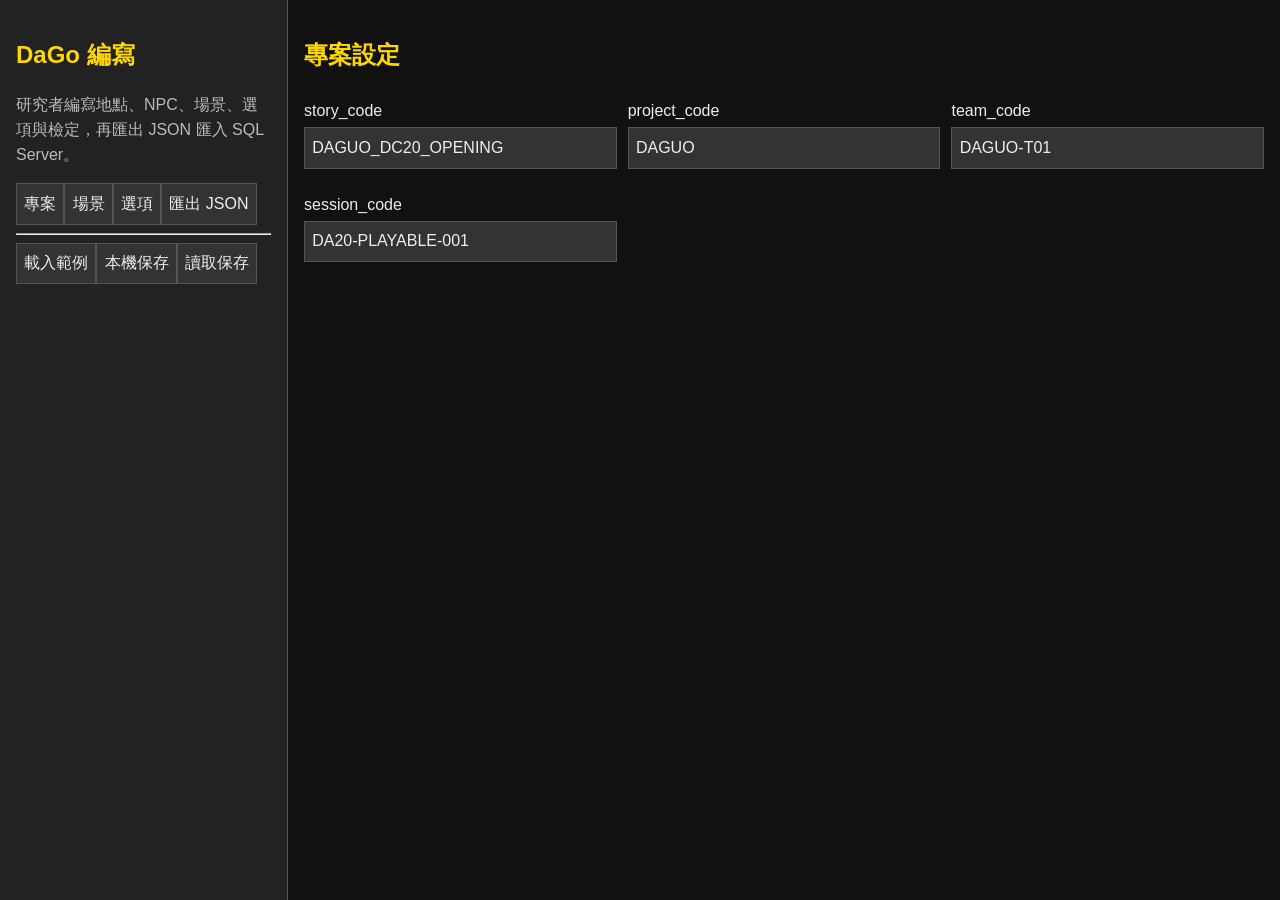
==== web/dago-authoring.html @ 40d8c1a7 "Add DaGo authoring UI" ====
<!doctype html><html lang="zh-Hant"><head><meta charset="utf-8"><meta name="viewport" content="width=device-width,initial-scale=1"><title>DaGo 劇情編寫介面</title><style>body{margin:0;background:#111;color:#eee;font-family:Verdana,Arial,'Microsoft JhengHei',sans-serif;line-height:1.55}.wrap{display:grid;grid-template-columns:18rem 1fr;min-height:100vh}aside{background:#222;border-right:1px solid #555;padding:1rem}main{padding:1rem;max-width:80rem}h1,h2{color:#ffd700}button,input,textarea,select{font:inherit;background:#333;color:#eee;border:1px solid #555;padding:.45rem}button{cursor:pointer}label{display:grid;gap:.2rem;margin:.4rem 0}.grid{display:grid;grid-template-columns:repeat(auto-fit,minmax(16rem,1fr));gap:.7rem}.card,.item{border:1px solid #555;background:#222;padding:.7rem;margin:.4rem 0}textarea{width:100%;min-height:7rem}.wide{grid-column:1/-1}pre{white-space:pre-wrap;background:#050505;border:1px solid #444;padding:.8rem;max-height:30rem;overflow:auto}.muted{color:#bbb}</style></head><body><div class="wrap"><aside><h1>DaGo 編寫</h1><p class="muted">研究者編寫地點、NPC、場景、選項與檢定，再匯出 JSON 匯入 SQL Server。</p><button data-panel="meta">專案</button><button data-panel="passages">場景</button><button data-panel="choices">選項</button><button data-panel="export">匯出 JSON</button><hr><button id="loadExample">載入範例</button><button id="saveLocal">本機保存</button><button id="loadLocal">讀取保存</button></aside><main><section id="metaPanel"><h2>專案設定</h2><div class="grid"><label>story_code<input id="storyCode" value="DAGUO_DC20_OPENING"></label><label>project_code<input id="projectCode" value="DAGUO"></label><label>team_code<input id="teamCode" value="DAGUO-T01"></label><label>session_code<input id="sessionCode" value="DA20-PLAYABLE-001"></label></div></section><section id="passagesPanel" hidden><h2>場景</h2><button id="addPassage">新增場景</button><div id="passageList"></div><div class="card"><h3>場景編輯</h3><div class="grid"><label>passage_code<input id="pCode"></label><label>title<input id="pTitle"></label><label>location<input id="pLocation"></label><label>time_slot<input id="pTime"></label><label>sort_order<input id="pSort" type="number" value="100"></label><label>is_start<select id="pStart"><option value="false">false</option><option value="true">true</option></select></label><label class="wide">body<textarea id="pBody"></textarea></label><label class="wide">tags，一行一個<textarea id="pTags"></textarea></label></div><button id="savePassage">保存場景</button></div></section><section id="choicesPanel" hidden><h2>選項</h2><div class="grid"><label>所屬場景<select id="choicePassage"></select></label><label>choice_code<input id="cCode"></label><label>text<input id="cText"></label><label>target<select id="cTarget"></select></label><label>function<select id="cFunc"><option>action</option><option>question</option><option>decision</option><option>negotiation</option><option>summary</option></select></label><label>skill<select id="cSkill"><option value="">無</option><option value="office">政務</option><option value="jianghu">江湖</option><option value="observe">觀察</option><option value="listen">聆聽</option><option value="speech">口才</option><option value="social">交際</option><option value="empathy">共情</option><option value="geo">地理</option><option value="nature">自然</option><option value="medicine">醫術</option><option value="study">學藝</option><option value="hide">躲藏</option><option value="light">輕功</option><option value="outer">外功</option></select></label><label>DC<select id="cDc"><option value="0">無</option><option value="8">8 簡單</option><option value="10">10 基礎挑戰</option><option value="12">12 標準挑戰</option><option value="14">14 困難</option><option value="16">16 很困難</option><option value="18">18 極難</option><option value="20">20 傳奇級</option></select></label><label>need<input id="cNeed"></label><label>gain<input id="cGain"></label><label class="wide">success text<textarea id="cSuccess"></textarea></label><label class="wide">failure text<textarea id="cFailure"></textarea></label></div><button id="saveChoice">保存選項</button><div id="choiceList"></div></section><section id="exportPanel" hidden><h2>匯出 JSON</h2><button id="buildJson">產生 JSON</button><button id="copyJson">複製</button><button id="downloadJson">下載</button><pre id="jsonOut"></pre></section></main></div><script>const store='dagoAuthoringDraft';const state={meta:{story_code:'DAGUO_DC20_OPENING',project_code:'DAGUO',team_code:'DAGUO-T01',session_code:'DA20-PLAYABLE-001'},passages:[],current:null};const $=id=>document.getElementById(id),esc=s=>String(s??'').replace(/[&<>]/g,c=>({'&':'&amp;','<':'&lt;','>':'&gt;'}[c]));document.querySelectorAll('[data-panel]').forEach(b=>b.onclick=()=>show(b.dataset.panel));function show(n){['meta','passages','choices','export'].forEach(x=>$(x+'Panel').hidden=x!==n);if(n==='passages')renderPassages();if(n==='choices')renderChoices();if(n==='export')buildJson()}function syncMeta(){state.meta={story_code:$('storyCode').value.trim(),project_code:$('projectCode').value.trim(),team_code:$('teamCode').value.trim(),session_code:$('sessionCode').value.trim()}}function readTags(v){return String(v||'').split(/\n+/).map(x=>x.trim()).filter(Boolean)}function uid(p){return p+'_'+Math.random().toString(36).slice(2,8)}$('addPassage').onclick=()=>{let code=uid('P');state.passages.push({passage_code:code,title:'新場景',location:'',time_slot:'',body:'',tags:['researcher'],is_start:state.passages.length===0,sort_order:(state.passages.length+1)*100,choices:[]});editPassage(code)};$('savePassage').onclick=()=>{let p=state.passages.find(x=>x.passage_code===state.current)||state.passages[0];if(!p)return;p.passage_code=$('pCode').value.trim();p.title=$('pTitle').value.trim();p.location=$('pLocation').value.trim();p.time_slot=$('pTime').value.trim();p.sort_order=+$('pSort').value||100;p.is_start=$('pStart').value==='true';p.body=$('pBody').value;p.tags=readTags($('pTags').value);state.current=p.passage_code;renderPassages();renderChoices()};function editPassage(code){let p=state.passages.find(x=>x.passage_code===code);if(!p)return;state.current=code;$('pCode').value=p.passage_code;$('pTitle').value=p.title;$('pLocation').value=p.location||'';$('pTime').value=p.time_slot||'';$('pSort').value=p.sort_order||100;$('pStart').value=String(!!p.is_start);$('pBody').value=p.body||'';$('pTags').value=(p.tags||[]).join('\n')}function renderPassages(){let list=$('passageList');list.innerHTML=state.passages.sort((a,b)=>(a.sort_order||0)-(b.sort_order||0)).map(p=>'<div class="item"><b>'+esc(p.title)+'</b><br><small>'+esc(p.passage_code)+' / '+esc(p.location||'')+'</small><br><button data-edit="'+esc(p.passage_code)+'">編輯</button></div>').join('');list.querySelectorAll('[data-edit]').forEach(b=>b.onclick=()=>editPassage(b.dataset.edit))}function optionHtml(){return state.passages.map(p=>'<option value="'+esc(p.passage_code)+'">'+esc(p.title)+' ('+esc(p.passage_code)+')</option>').join('')}function renderChoices(){let opts=optionHtml();$('choicePassage').innerHTML=opts;$('cTarget').innerHTML='<option value="">無</option>'+opts;if(state.current)$('choicePassage').value=state.current;renderChoiceList()}$('choicePassage').onchange=renderChoiceList;$('saveChoice').onclick=()=>{let p=state.passages.find(x=>x.passage_code===$('choicePassage').value);if(!p)return;let c={id:$('cCode').value.trim()||uid('C'),text:$('cText').value.trim(),target:$('cTarget').value||null,utterance_function:$('cFunc').value,check:$('cSkill').value?{skill:$('cSkill').value,dc:+$('cDc').value||8}:null,conditions:$('cNeed').value.trim()?[{op:'has',path:'flags',value:$('cNeed').value.trim()}]:[],effects:$('cGain').value.trim()?[{op:'gain',value:$('cGain').value.trim()}]:[],success_text:$('cSuccess').value.trim(),failure_text:$('cFailure').value.trim(),sort_order:(p.choices.length+1)*100};p.choices.push(c);['cCode','cText','cNeed','cGain','cSuccess','cFailure'].forEach(id=>$(id).value='');renderChoiceList()};function renderChoiceList(){let p=state.passages.find(x=>x.passage_code===$('choicePassage').value);$('choiceList').innerHTML=p?(p.choices||[]).map(c=>'<div class="item"><b>'+esc(c.text)+'</b><br><small>'+esc(c.id)+' → '+esc(c.target||'')+'</small></div>').join(''):''}function buildJson(){syncMeta();let txt=JSON.stringify({metadata:state.meta,passages:state.passages},null,2);$('jsonOut').textContent=txt;return txt}$('buildJson').onclick=buildJson;$('copyJson').onclick=()=>navigator.clipboard?.writeText(buildJson());$('downloadJson').onclick=()=>{let b=new Blob([buildJson()],{type:'application/json'}),u=URL.createObjectURL(b),a=document.createElement('a');a.href=u;a.download=(state.meta.story_code||'dago_story')+'.json';a.click();URL.revokeObjectURL(u)};$('saveLocal').onclick=()=>{syncMeta();localStorage.setItem(store,JSON.stringify(state))};$('loadLocal').onclick=()=>{let raw=localStorage.getItem(store);if(raw)Object.assign(state,JSON.parse(raw));fillMeta();renderPassages();renderChoices()};$('loadExample').onclick=()=>{state.meta={story_code:'DAGUO_DC20_OPENING',project_code:'DAGUO',team_code:'DAGUO-T01',session_code:'DA20-PLAYABLE-001'};state.passages=[{passage_code:'NANJING_GATE',title:'南京外城',location:'南京',time_slot:'卯時',body:'城門外的雨痕尚未乾，驛馬從石道上踏過。近幾日，中南部銀錢流向異常。',tags:['南京','開局'],is_start:true,sort_order:100,choices:[{id:'TO_TEA',text:'去茶棚聽南來商旅說話',target:'TEA_STALL',utterance_function:'question',check:{skill:'listen',dc:8},conditions:[],effects:[],sort_order:100}]},{passage_code:'TEA_STALL',title:'城門茶棚',location:'南京茶棚',time_slot:'辰時',body:'茶博士收起抹布。旁桌兩名商旅說起江郡北虎商會、南陽商銀與江夏糧船。',tags:['茶棚','情報'],is_start:false,sort_order:200,choices:[]}];fillMeta();renderPassages();renderChoices();show('passages')};function fillMeta(){$('storyCode').value=state.meta.story_code;$('projectCode').value=state.meta.project_code;$('teamCode').value=state.meta.team_code;$('sessionCode').value=state.meta.session_code}fillMeta();show('meta');</script></body></html>
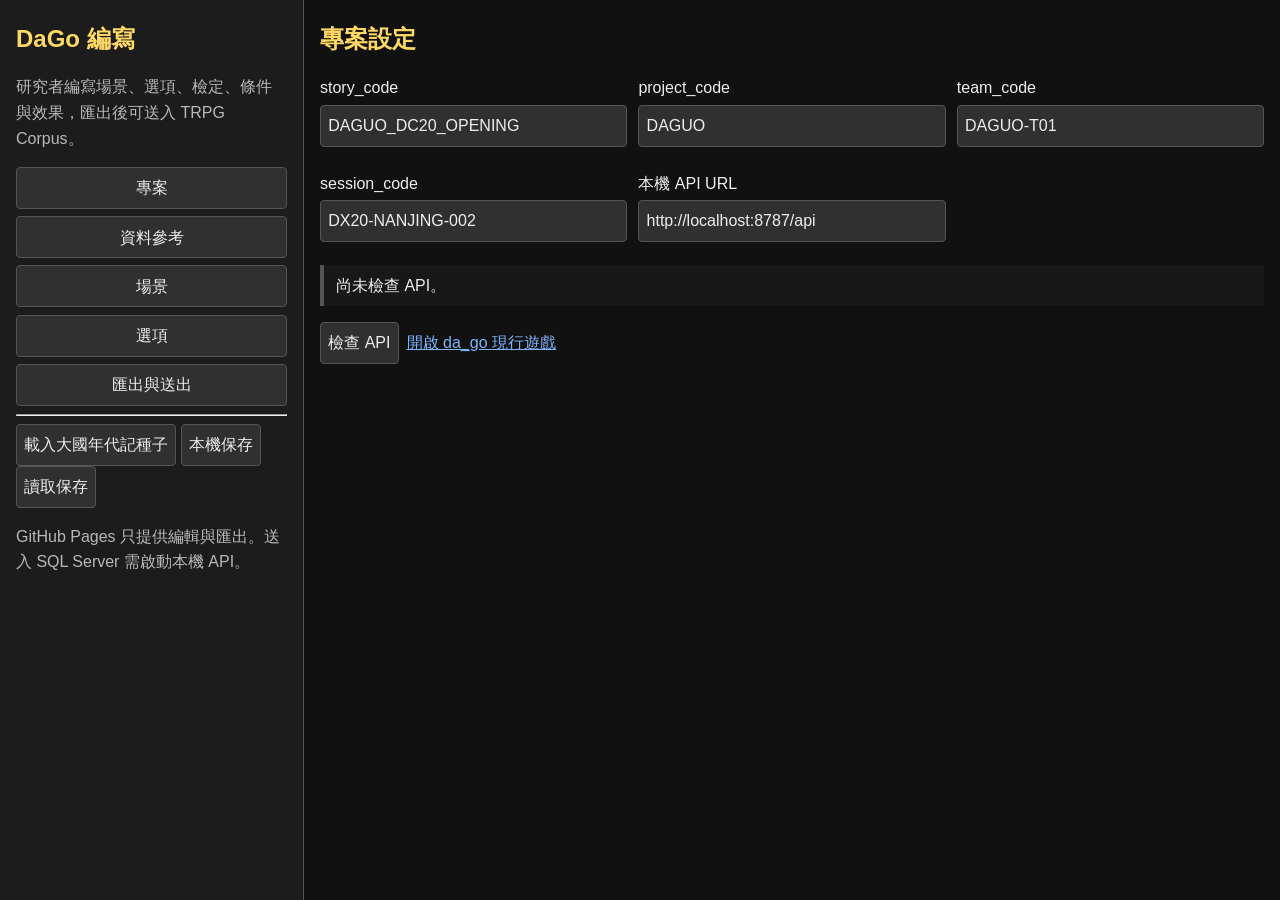
==== commit 7abcc50a: "Add authoring public page and DAGO seed" ====
--- a/web/dago-authoring.html
+++ b/web/dago-authoring.html
@@ -1 +1,447 @@
-<!doctype html><html lang="zh-Hant"><head><meta charset="utf-8"><meta name="viewport" content="width=device-width,initial-scale=1"><title>DaGo 劇情編寫介面</title><style>body{margin:0;background:#111;color:#eee;font-family:Verdana,Arial,'Microsoft JhengHei',sans-serif;line-height:1.55}.wrap{display:grid;grid-template-columns:18rem 1fr;min-height:100vh}aside{background:#222;border-right:1px solid #555;padding:1rem}main{padding:1rem;max-width:80rem}h1,h2{color:#ffd700}button,input,textarea,select{font:inherit;background:#333;color:#eee;border:1px solid #555;padding:.45rem}button{cursor:pointer}label{display:grid;gap:.2rem;margin:.4rem 0}.grid{display:grid;grid-template-columns:repeat(auto-fit,minmax(16rem,1fr));gap:.7rem}.card,.item{border:1px solid #555;background:#222;padding:.7rem;margin:.4rem 0}textarea{width:100%;min-height:7rem}.wide{grid-column:1/-1}pre{white-space:pre-wrap;background:#050505;border:1px solid #444;padding:.8rem;max-height:30rem;overflow:auto}.muted{color:#bbb}</style></head><body><div class="wrap"><aside><h1>DaGo 編寫</h1><p class="muted">研究者編寫地點、NPC、場景、選項與檢定，再匯出 JSON 匯入 SQL Server。</p><button data-panel="meta">專案</button><button data-panel="passages">場景</button><button data-panel="choices">選項</button><button data-panel="export">匯出 JSON</button><hr><button id="loadExample">載入範例</button><button id="saveLocal">本機保存</button><button id="loadLocal">讀取保存</button></aside><main><section id="metaPanel"><h2>專案設定</h2><div class="grid"><label>story_code<input id="storyCode" value="DAGUO_DC20_OPENING"></label><label>project_code<input id="projectCode" value="DAGUO"></label><label>team_code<input id="teamCode" value="DAGUO-T01"></label><label>session_code<input id="sessionCode" value="DA20-PLAYABLE-001"></label></div></section><section id="passagesPanel" hidden><h2>場景</h2><button id="addPassage">新增場景</button><div id="passageList"></div><div class="card"><h3>場景編輯</h3><div class="grid"><label>passage_code<input id="pCode"></label><label>title<input id="pTitle"></label><label>location<input id="pLocation"></label><label>time_slot<input id="pTime"></label><label>sort_order<input id="pSort" type="number" value="100"></label><label>is_start<select id="pStart"><option value="false">false</option><option value="true">true</option></select></label><label class="wide">body<textarea id="pBody"></textarea></label><label class="wide">tags，一行一個<textarea id="pTags"></textarea></label></div><button id="savePassage">保存場景</button></div></section><section id="choicesPanel" hidden><h2>選項</h2><div class="grid"><label>所屬場景<select id="choicePassage"></select></label><label>choice_code<input id="cCode"></label><label>text<input id="cText"></label><label>target<select id="cTarget"></select></label><label>function<select id="cFunc"><option>action</option><option>question</option><option>decision</option><option>negotiation</option><option>summary</option></select></label><label>skill<select id="cSkill"><option value="">無</option><option value="office">政務</option><option value="jianghu">江湖</option><option value="observe">觀察</option><option value="listen">聆聽</option><option value="speech">口才</option><option value="social">交際</option><option value="empathy">共情</option><option value="geo">地理</option><option value="nature">自然</option><option value="medicine">醫術</option><option value="study">學藝</option><option value="hide">躲藏</option><option value="light">輕功</option><option value="outer">外功</option></select></label><label>DC<select id="cDc"><option value="0">無</option><option value="8">8 簡單</option><option value="10">10 基礎挑戰</option><option value="12">12 標準挑戰</option><option value="14">14 困難</option><option value="16">16 很困難</option><option value="18">18 極難</option><option value="20">20 傳奇級</option></select></label><label>need<input id="cNeed"></label><label>gain<input id="cGain"></label><label class="wide">success text<textarea id="cSuccess"></textarea></label><label class="wide">failure text<textarea id="cFailure"></textarea></label></div><button id="saveChoice">保存選項</button><div id="choiceList"></div></section><section id="exportPanel" hidden><h2>匯出 JSON</h2><button id="buildJson">產生 JSON</button><button id="copyJson">複製</button><button id="downloadJson">下載</button><pre id="jsonOut"></pre></section></main></div><script>const store='dagoAuthoringDraft';const state={meta:{story_code:'DAGUO_DC20_OPENING',project_code:'DAGUO',team_code:'DAGUO-T01',session_code:'DA20-PLAYABLE-001'},passages:[],current:null};const $=id=>document.getElementById(id),esc=s=>String(s??'').replace(/[&<>]/g,c=>({'&':'&amp;','<':'&lt;','>':'&gt;'}[c]));document.querySelectorAll('[data-panel]').forEach(b=>b.onclick=()=>show(b.dataset.panel));function show(n){['meta','passages','choices','export'].forEach(x=>$(x+'Panel').hidden=x!==n);if(n==='passages')renderPassages();if(n==='choices')renderChoices();if(n==='export')buildJson()}function syncMeta(){state.meta={story_code:$('storyCode').value.trim(),project_code:$('projectCode').value.trim(),team_code:$('teamCode').value.trim(),session_code:$('sessionCode').value.trim()}}function readTags(v){return String(v||'').split(/\n+/).map(x=>x.trim()).filter(Boolean)}function uid(p){return p+'_'+Math.random().toString(36).slice(2,8)}$('addPassage').onclick=()=>{let code=uid('P');state.passages.push({passage_code:code,title:'新場景',location:'',time_slot:'',body:'',tags:['researcher'],is_start:state.passages.length===0,sort_order:(state.passages.length+1)*100,choices:[]});editPassage(code)};$('savePassage').onclick=()=>{let p=state.passages.find(x=>x.passage_code===state.current)||state.passages[0];if(!p)return;p.passage_code=$('pCode').value.trim();p.title=$('pTitle').value.trim();p.location=$('pLocation').value.trim();p.time_slot=$('pTime').value.trim();p.sort_order=+$('pSort').value||100;p.is_start=$('pStart').value==='true';p.body=$('pBody').value;p.tags=readTags($('pTags').value);state.current=p.passage_code;renderPassages();renderChoices()};function editPassage(code){let p=state.passages.find(x=>x.passage_code===code);if(!p)return;state.current=code;$('pCode').value=p.passage_code;$('pTitle').value=p.title;$('pLocation').value=p.location||'';$('pTime').value=p.time_slot||'';$('pSort').value=p.sort_order||100;$('pStart').value=String(!!p.is_start);$('pBody').value=p.body||'';$('pTags').value=(p.tags||[]).join('\n')}function renderPassages(){let list=$('passageList');list.innerHTML=state.passages.sort((a,b)=>(a.sort_order||0)-(b.sort_order||0)).map(p=>'<div class="item"><b>'+esc(p.title)+'</b><br><small>'+esc(p.passage_code)+' / '+esc(p.location||'')+'</small><br><button data-edit="'+esc(p.passage_code)+'">編輯</button></div>').join('');list.querySelectorAll('[data-edit]').forEach(b=>b.onclick=()=>editPassage(b.dataset.edit))}function optionHtml(){return state.passages.map(p=>'<option value="'+esc(p.passage_code)+'">'+esc(p.title)+' ('+esc(p.passage_code)+')</option>').join('')}function renderChoices(){let opts=optionHtml();$('choicePassage').innerHTML=opts;$('cTarget').innerHTML='<option value="">無</option>'+opts;if(state.current)$('choicePassage').value=state.current;renderChoiceList()}$('choicePassage').onchange=renderChoiceList;$('saveChoice').onclick=()=>{let p=state.passages.find(x=>x.passage_code===$('choicePassage').value);if(!p)return;let c={id:$('cCode').value.trim()||uid('C'),text:$('cText').value.trim(),target:$('cTarget').value||null,utterance_function:$('cFunc').value,check:$('cSkill').value?{skill:$('cSkill').value,dc:+$('cDc').value||8}:null,conditions:$('cNeed').value.trim()?[{op:'has',path:'flags',value:$('cNeed').value.trim()}]:[],effects:$('cGain').value.trim()?[{op:'gain',value:$('cGain').value.trim()}]:[],success_text:$('cSuccess').value.trim(),failure_text:$('cFailure').value.trim(),sort_order:(p.choices.length+1)*100};p.choices.push(c);['cCode','cText','cNeed','cGain','cSuccess','cFailure'].forEach(id=>$(id).value='');renderChoiceList()};function renderChoiceList(){let p=state.passages.find(x=>x.passage_code===$('choicePassage').value);$('choiceList').innerHTML=p?(p.choices||[]).map(c=>'<div class="item"><b>'+esc(c.text)+'</b><br><small>'+esc(c.id)+' → '+esc(c.target||'')+'</small></div>').join(''):''}function buildJson(){syncMeta();let txt=JSON.stringify({metadata:state.meta,passages:state.passages},null,2);$('jsonOut').textContent=txt;return txt}$('buildJson').onclick=buildJson;$('copyJson').onclick=()=>navigator.clipboard?.writeText(buildJson());$('downloadJson').onclick=()=>{let b=new Blob([buildJson()],{type:'application/json'}),u=URL.createObjectURL(b),a=document.createElement('a');a.href=u;a.download=(state.meta.story_code||'dago_story')+'.json';a.click();URL.revokeObjectURL(u)};$('saveLocal').onclick=()=>{syncMeta();localStorage.setItem(store,JSON.stringify(state))};$('loadLocal').onclick=()=>{let raw=localStorage.getItem(store);if(raw)Object.assign(state,JSON.parse(raw));fillMeta();renderPassages();renderChoices()};$('loadExample').onclick=()=>{state.meta={story_code:'DAGUO_DC20_OPENING',project_code:'DAGUO',team_code:'DAGUO-T01',session_code:'DA20-PLAYABLE-001'};state.passages=[{passage_code:'NANJING_GATE',title:'南京外城',location:'南京',time_slot:'卯時',body:'城門外的雨痕尚未乾，驛馬從石道上踏過。近幾日，中南部銀錢流向異常。',tags:['南京','開局'],is_start:true,sort_order:100,choices:[{id:'TO_TEA',text:'去茶棚聽南來商旅說話',target:'TEA_STALL',utterance_function:'question',check:{skill:'listen',dc:8},conditions:[],effects:[],sort_order:100}]},{passage_code:'TEA_STALL',title:'城門茶棚',location:'南京茶棚',time_slot:'辰時',body:'茶博士收起抹布。旁桌兩名商旅說起江郡北虎商會、南陽商銀與江夏糧船。',tags:['茶棚','情報'],is_start:false,sort_order:200,choices:[]}];fillMeta();renderPassages();renderChoices();show('passages')};function fillMeta(){$('storyCode').value=state.meta.story_code;$('projectCode').value=state.meta.project_code;$('teamCode').value=state.meta.team_code;$('sessionCode').value=state.meta.session_code}fillMeta();show('meta');</script></body></html>+<!doctype html>
+<html lang="zh-Hant">
+<head>
+  <meta charset="utf-8">
+  <meta name="viewport" content="width=device-width, initial-scale=1">
+  <title>DaGo 劇情編寫介面</title>
+  <style>
+    :root{color-scheme:dark;--bg:#111;--panel:#202020;--panel2:#292929;--line:#555;--text:#eee;--muted:#b8b8b8;--gold:#ffd866;--blue:#7db4ff;--ok:#8ee88e;--bad:#ff8989}
+    *{box-sizing:border-box}
+    body{margin:0;background:var(--bg);color:var(--text);font-family:Verdana,Arial,"Microsoft JhengHei",sans-serif;line-height:1.6}
+    .wrap{display:grid;grid-template-columns:19rem minmax(0,1fr);min-height:100vh}
+    aside{background:#1c1c1c;border-right:1px solid var(--line);padding:1rem;position:sticky;top:0;height:100vh;overflow:auto}
+    main{padding:1rem;max-width:86rem}
+    h1,h2,h3{color:var(--gold);margin:.25rem 0 .65rem}
+    a{color:var(--blue)}
+    button,input,textarea,select{font:inherit;background:#303030;color:var(--text);border:1px solid var(--line);padding:.45rem;border-radius:4px}
+    button{cursor:pointer}
+    button:hover{border-color:#888}
+    textarea{width:100%;min-height:7rem;resize:vertical}
+    label{display:grid;gap:.25rem;margin:.4rem 0}
+    nav{display:grid;grid-template-columns:1fr;gap:.45rem}
+    pre{white-space:pre-wrap;background:#050505;border:1px solid #444;padding:.8rem;max-height:30rem;overflow:auto}
+    .grid{display:grid;grid-template-columns:repeat(auto-fit,minmax(16rem,1fr));gap:.7rem}
+    .card,.item{border:1px solid var(--line);background:var(--panel);padding:.75rem;border-radius:6px;margin:.45rem 0}
+    .wide{grid-column:1/-1}
+    .muted{color:var(--muted)}
+    .row{display:flex;gap:.5rem;flex-wrap:wrap;align-items:center}
+    .status{border-left:4px solid var(--line);padding:.5rem .75rem;background:#181818}
+    .status.ok{border-left-color:var(--ok)}
+    .status.bad{border-left-color:var(--bad)}
+    .pill{display:inline-block;border:1px solid #666;border-radius:999px;padding:.1rem .45rem;margin:.1rem;color:#ddd}
+    .split{display:grid;grid-template-columns:minmax(0,1fr) 20rem;gap:1rem}
+    @media (max-width: 860px){.wrap{grid-template-columns:1fr}aside{position:static;height:auto}.split{grid-template-columns:1fr}}
+  </style>
+</head>
+<body>
+  <div class="wrap">
+    <aside>
+      <h1>DaGo 編寫</h1>
+      <p class="muted">研究者編寫場景、選項、檢定、條件與效果，匯出後可送入 TRPG Corpus。</p>
+      <nav>
+        <button data-panel="meta" type="button">專案</button>
+        <button data-panel="reference" type="button">資料參考</button>
+        <button data-panel="passages" type="button">場景</button>
+        <button data-panel="choices" type="button">選項</button>
+        <button data-panel="export" type="button">匯出與送出</button>
+      </nav>
+      <hr>
+      <button id="loadSeed" type="button">載入大國年代記種子</button>
+      <button id="saveLocal" type="button">本機保存</button>
+      <button id="loadLocal" type="button">讀取保存</button>
+      <p class="muted">GitHub Pages 只提供編輯與匯出。送入 SQL Server 需啟動本機 API。</p>
+    </aside>
+    <main>
+      <section id="metaPanel">
+        <h2>專案設定</h2>
+        <div class="grid">
+          <label>story_code<input id="storyCode" value="DAGUO_DC20_OPENING"></label>
+          <label>project_code<input id="projectCode" value="DAGUO"></label>
+          <label>team_code<input id="teamCode" value="DAGUO-T01"></label>
+          <label>session_code<input id="sessionCode" value="DX20-NANJING-002"></label>
+          <label>本機 API URL<input id="apiBase" value="http://localhost:8787/api"></label>
+        </div>
+        <p id="apiStatus" class="status">尚未檢查 API。</p>
+        <div class="row">
+          <button id="checkApi" type="button">檢查 API</button>
+          <a href="https://dana-will-be-yours.github.io/da_go/game.html?v=1.9.2-fix2" target="_blank" rel="noopener">開啟 da_go 現行遊戲</a>
+        </div>
+      </section>
+
+      <section id="referencePanel" hidden>
+        <h2>資料參考</h2>
+        <div class="row">
+          <button id="reloadReference" type="button">重新讀取公開參考</button>
+          <button id="loadApiReference" type="button">讀取本機資料庫參考</button>
+        </div>
+        <div id="referenceBox" class="split"></div>
+      </section>
+
+      <section id="passagesPanel" hidden>
+        <h2>場景</h2>
+        <div class="row"><button id="addPassage" type="button">新增場景</button><button id="deletePassage" type="button">刪除目前場景</button></div>
+        <div class="split">
+          <div id="passageList"></div>
+          <div class="card">
+            <h3>場景編輯</h3>
+            <div class="grid">
+              <label>passage_code<input id="pCode"></label>
+              <label>title<input id="pTitle"></label>
+              <label>location<input id="pLocation"></label>
+              <label>time_slot<input id="pTime"></label>
+              <label>sort_order<input id="pSort" type="number" value="100"></label>
+              <label>is_start<select id="pStart"><option value="false">false</option><option value="true">true</option></select></label>
+              <label class="wide">body<textarea id="pBody"></textarea></label>
+              <label class="wide">tags，一行一個<textarea id="pTags"></textarea></label>
+            </div>
+            <button id="savePassage" type="button">保存場景</button>
+          </div>
+        </div>
+      </section>
+
+      <section id="choicesPanel" hidden>
+        <h2>選項</h2>
+        <div class="grid">
+          <label>所屬場景<select id="choicePassage"></select></label>
+          <label>choice_code<input id="cCode"></label>
+          <label>text<input id="cText"></label>
+          <label>target<select id="cTarget"></select></label>
+          <label>function<select id="cFunc"><option>action</option><option>question</option><option>decision</option><option>negotiation</option><option>summary</option><option>training</option></select></label>
+          <label>skill<select id="cSkill"></select></label>
+          <label>DC<select id="cDc"><option value="0">無</option><option value="8">8 簡單</option><option value="10">10 基礎挑戰</option><option value="12">12 標準挑戰</option><option value="14">14 困難</option><option value="16">16 很困難</option><option value="18">18 極難</option><option value="20">20 傳奇級</option></select></label>
+          <label>need flag/input<input id="cNeed"></label>
+          <label>gain flag/item<input id="cGain"></label>
+          <label class="wide">success text<textarea id="cSuccess"></textarea></label>
+          <label class="wide">failure text<textarea id="cFailure"></textarea></label>
+        </div>
+        <button id="saveChoice" type="button">新增選項</button>
+        <div id="choiceList"></div>
+      </section>
+
+      <section id="exportPanel" hidden>
+        <h2>匯出與送出</h2>
+        <div class="row">
+          <button id="buildJson" type="button">產生 JSON</button>
+          <button id="copyJson" type="button">複製</button>
+          <button id="downloadJson" type="button">下載</button>
+          <button id="postJson" type="button">送到本機 API</button>
+        </div>
+        <p id="postStatus" class="status">尚未送出。</p>
+        <pre id="jsonOut"></pre>
+      </section>
+    </main>
+  </div>
+  <script>
+(() => {
+  "use strict";
+  const store = "dagoAuthoringDraftV2";
+  const state = {
+    meta: {story_code: "DAGUO_DC20_OPENING", project_code: "DAGUO", team_code: "DAGUO-T01", session_code: "DX20-NANJING-002"},
+    apiBase: "http://localhost:8787/api",
+    passages: [],
+    current: null,
+    reference: null
+  };
+  const $ = id => document.getElementById(id);
+  const esc = value => String(value ?? "").replace(/[&<>"]/g, c => ({"&":"&amp;","<":"&lt;",">":"&gt;","\"":"&quot;"}[c]));
+  const uid = prefix => prefix + "_" + Math.random().toString(36).slice(2, 8).toUpperCase();
+  const panels = ["meta", "reference", "passages", "choices", "export"];
+
+  document.querySelectorAll("[data-panel]").forEach(button => button.addEventListener("click", () => show(button.dataset.panel)));
+  $("loadSeed").addEventListener("click", loadSeed);
+  $("saveLocal").addEventListener("click", saveLocal);
+  $("loadLocal").addEventListener("click", loadLocal);
+  $("checkApi").addEventListener("click", checkApi);
+  $("reloadReference").addEventListener("click", () => loadReference(false));
+  $("loadApiReference").addEventListener("click", () => loadReference(true));
+  $("addPassage").addEventListener("click", addPassage);
+  $("deletePassage").addEventListener("click", deletePassage);
+  $("savePassage").addEventListener("click", savePassage);
+  $("choicePassage").addEventListener("change", renderChoiceList);
+  $("saveChoice").addEventListener("click", saveChoice);
+  $("buildJson").addEventListener("click", buildJson);
+  $("copyJson").addEventListener("click", () => navigator.clipboard?.writeText(buildJson()));
+  $("downloadJson").addEventListener("click", downloadJson);
+  $("postJson").addEventListener("click", postJson);
+
+  function show(panel) {
+    panels.forEach(name => $(name + "Panel").hidden = name !== panel);
+    if (panel === "reference") renderReference();
+    if (panel === "passages") renderPassages();
+    if (panel === "choices") renderChoices();
+    if (panel === "export") buildJson();
+  }
+
+  function syncMeta() {
+    state.meta = {
+      story_code: $("storyCode").value.trim(),
+      project_code: $("projectCode").value.trim(),
+      team_code: $("teamCode").value.trim(),
+      session_code: $("sessionCode").value.trim()
+    };
+    state.apiBase = $("apiBase").value.trim().replace(/\/+$/, "");
+  }
+
+  function fillMeta() {
+    $("storyCode").value = state.meta.story_code || "";
+    $("projectCode").value = state.meta.project_code || "";
+    $("teamCode").value = state.meta.team_code || "";
+    $("sessionCode").value = state.meta.session_code || "";
+    $("apiBase").value = state.apiBase || "http://localhost:8787/api";
+  }
+
+  function readTags(value) {
+    return String(value || "").split(/\n+/).map(x => x.trim()).filter(Boolean);
+  }
+
+  async function loadReference(fromApi) {
+    syncMeta();
+    const url = fromApi ? state.apiBase + "/authoring-reference" : "dago-authoring-reference.json?v=1.9.3-authoring-pages";
+    try {
+      const response = await fetch(url, {cache: "no-store"});
+      if (!response.ok) throw new Error("HTTP " + response.status);
+      state.reference = await response.json();
+      renderReference();
+    } catch (error) {
+      $("referenceBox").innerHTML = '<p class="status bad">參考資料讀取失敗：' + esc(error.message || error) + "</p>";
+    }
+  }
+
+  async function checkApi() {
+    syncMeta();
+    const box = $("apiStatus");
+    try {
+      const response = await fetch(state.apiBase + "/health", {cache: "no-store"});
+      if (!response.ok) throw new Error("HTTP " + response.status);
+      const data = await response.json();
+      box.className = "status ok";
+      box.textContent = "API 可連線：" + data.database;
+    } catch (error) {
+      box.className = "status bad";
+      box.textContent = "API 無法連線：" + (error.message || error);
+    }
+  }
+
+  function renderReference() {
+    const ref = state.reference;
+    if (!ref) {
+      $("referenceBox").innerHTML = '<p class="status">尚未讀取參考資料。</p>';
+      return;
+    }
+    const skillRows = ref.skills || (ref.world || []).filter(row => row.type === "skill").map(row => ({code: row.code, name: row.name, attr: ""}));
+    const locationRows = ref.locations || (ref.rules || []).filter(row => row.type === "location").map(row => ({code: row.code, name: row.name, type: "database"}));
+    const docs = (ref.source_documents || []).map(doc => `<div class="item"><b>${esc(doc.name || doc.file_name || doc.title || doc.source_document_code)}</b><br><span class="muted">${esc(doc.type || "")} / ${esc(doc.story_use || doc.review_status || "")}</span></div>`).join("");
+    const skills = skillRows.map(row => `<span class="pill">${esc(row.name)} ${esc(row.attr || row.code)}</span>`).join("");
+    const locs = locationRows.map(row => `<div class="item"><b>${esc(row.name)}</b><br><span class="muted">${esc(row.code)} / ${esc(row.type)}</span></div>`).join("");
+    const tables = [...(ref.database_reference?.runtime_tables || []), ...(ref.database_reference?.authoring_tables || [])].map(x => `<span class="pill">${esc(x)}</span>`).join("");
+    $("referenceBox").innerHTML = `<div><h3>文本參考資料</h3>${docs}<h3>技能</h3><p>${skills}</p></div><aside class="card"><h3>資料庫內容</h3><p>${tables}</p><h3>南京地點</h3>${locs}</aside>`;
+  }
+
+  function loadSeed() {
+    const seed = state.reference?.story_seed;
+    if (!seed) {
+      loadReference(false).then(loadSeed);
+      return;
+    }
+    state.meta = {
+      story_code: seed.story_code,
+      project_code: seed.project_code,
+      team_code: seed.team_code,
+      session_code: seed.session_code
+    };
+    state.passages = JSON.parse(JSON.stringify(seed.passages || []));
+    state.current = state.passages[0]?.passage_code || null;
+    fillMeta();
+    renderPassages();
+    renderChoices();
+    show("passages");
+  }
+
+  function addPassage() {
+    const code = uid("P");
+    state.passages.push({
+      passage_code: code,
+      title: "新場景",
+      location: "",
+      time_slot: "",
+      body: "",
+      tags: ["researcher"],
+      is_start: state.passages.length === 0,
+      sort_order: (state.passages.length + 1) * 100,
+      choices: []
+    });
+    editPassage(code);
+    renderPassages();
+    renderChoices();
+  }
+
+  function deletePassage() {
+    if (!state.current) return;
+    state.passages = state.passages.filter(p => p.passage_code !== state.current);
+    state.current = state.passages[0]?.passage_code || null;
+    renderPassages();
+    renderChoices();
+  }
+
+  function savePassage() {
+    let passage = state.passages.find(p => p.passage_code === state.current);
+    if (!passage) {
+      addPassage();
+      passage = state.passages.find(p => p.passage_code === state.current);
+    }
+    const oldCode = passage.passage_code;
+    passage.passage_code = $("pCode").value.trim() || oldCode;
+    passage.title = $("pTitle").value.trim() || "未命名場景";
+    passage.location = $("pLocation").value.trim();
+    passage.time_slot = $("pTime").value.trim();
+    passage.sort_order = Number($("pSort").value) || 100;
+    passage.is_start = $("pStart").value === "true";
+    passage.body = $("pBody").value.trim();
+    passage.tags = readTags($("pTags").value);
+    state.passages.forEach(p => {
+      (p.choices || []).forEach(choice => {
+        if (choice.target === oldCode) choice.target = passage.passage_code;
+      });
+    });
+    state.current = passage.passage_code;
+    renderPassages();
+    renderChoices();
+  }
+
+  function editPassage(code) {
+    const passage = state.passages.find(p => p.passage_code === code);
+    if (!passage) return;
+    state.current = code;
+    $("pCode").value = passage.passage_code || "";
+    $("pTitle").value = passage.title || "";
+    $("pLocation").value = passage.location || "";
+    $("pTime").value = passage.time_slot || "";
+    $("pSort").value = passage.sort_order || 100;
+    $("pStart").value = String(!!passage.is_start);
+    $("pBody").value = passage.body || "";
+    $("pTags").value = (passage.tags || []).join("\n");
+  }
+
+  function renderPassages() {
+    const list = $("passageList");
+    list.innerHTML = state.passages.slice().sort((a,b) => (a.sort_order || 0) - (b.sort_order || 0)).map(p => `<div class="item"><b>${esc(p.title)}</b><br><span class="muted">${esc(p.passage_code)} / ${esc(p.location || "")}</span><br><button type="button" data-edit="${esc(p.passage_code)}">編輯</button></div>`).join("");
+    list.querySelectorAll("[data-edit]").forEach(button => button.addEventListener("click", () => editPassage(button.dataset.edit)));
+    if (state.current) editPassage(state.current);
+  }
+
+  function passageOptions(includeBlank) {
+    const options = state.passages.map(p => `<option value="${esc(p.passage_code)}">${esc(p.title)} (${esc(p.passage_code)})</option>`).join("");
+    return includeBlank ? '<option value="">無</option>' + options : options;
+  }
+
+  function renderChoices() {
+    const skillRows = state.reference?.skills || (state.reference?.world || []).filter(row => row.type === "skill").map(row => ({code: row.code, name: row.name}));
+    const skillOptions = ['<option value="">無</option>'].concat(skillRows.map(s => `<option value="${esc(s.code)}">${esc(s.name)} (${esc(s.code)})</option>`));
+    $("cSkill").innerHTML = skillOptions.join("");
+    $("choicePassage").innerHTML = passageOptions(false);
+    $("cTarget").innerHTML = passageOptions(true);
+    if (state.current) $("choicePassage").value = state.current;
+    renderChoiceList();
+  }
+
+  function saveChoice() {
+    const passage = state.passages.find(p => p.passage_code === $("choicePassage").value);
+    if (!passage) return;
+    const skill = $("cSkill").value;
+    const need = $("cNeed").value.trim();
+    const gain = $("cGain").value.trim();
+    passage.choices = passage.choices || [];
+    passage.choices.push({
+      id: $("cCode").value.trim() || uid("C"),
+      text: $("cText").value.trim() || "未命名選項",
+      target: $("cTarget").value || null,
+      utterance_function: $("cFunc").value,
+      check: skill ? {skill, dc: Number($("cDc").value) || 8} : null,
+      conditions: need ? [{op: "has", path: "flags", value: need}] : [],
+      effects: gain ? [{op: "gain", value: gain}] : [],
+      success_text: $("cSuccess").value.trim(),
+      failure_text: $("cFailure").value.trim(),
+      sort_order: (passage.choices.length + 1) * 100
+    });
+    ["cCode","cText","cNeed","cGain","cSuccess","cFailure"].forEach(id => $(id).value = "");
+    renderChoiceList();
+  }
+
+  function renderChoiceList() {
+    const passage = state.passages.find(p => p.passage_code === $("choicePassage").value);
+    $("choiceList").innerHTML = passage ? (passage.choices || []).map((choice, index) => `<div class="item"><b>${esc(choice.text)}</b><br><span class="muted">${esc(choice.id)} -> ${esc(choice.target || "")}</span><br><button type="button" data-remove-choice="${index}">刪除</button></div>`).join("") : "";
+    $("choiceList").querySelectorAll("[data-remove-choice]").forEach(button => button.addEventListener("click", () => {
+      passage.choices.splice(Number(button.dataset.removeChoice), 1);
+      renderChoiceList();
+    }));
+  }
+
+  function exportObject() {
+    syncMeta();
+    return {
+      metadata: Object.assign({}, state.meta, {
+        export_format: "da_go_researcher_story_json_v1",
+        target_database: "TRPG_Corpus_DB",
+        exported_at: new Date().toISOString()
+      }),
+      passages: state.passages
+    };
+  }
+
+  function buildJson() {
+    const text = JSON.stringify(exportObject(), null, 2);
+    $("jsonOut").textContent = text;
+    return text;
+  }
+
+  function downloadJson() {
+    const blob = new Blob([buildJson()], {type: "application/json"});
+    const url = URL.createObjectURL(blob);
+    const a = document.createElement("a");
+    a.href = url;
+    a.download = (state.meta.story_code || "dago_story") + ".json";
+    a.click();
+    URL.revokeObjectURL(url);
+  }
+
+  async function postJson() {
+    syncMeta();
+    const status = $("postStatus");
+    try {
+      const response = await fetch(state.apiBase + "/researcher-stories", {
+        method: "POST",
+        headers: {"Content-Type": "application/json"},
+        body: JSON.stringify({story_code: state.meta.story_code, auto_load: true, story_json: exportObject()})
+      });
+      const data = await response.json();
+      if (!response.ok) throw new Error(data.error || ("HTTP " + response.status));
+      status.className = "status ok";
+      status.textContent = "已送出：" + data.story_code + " / " + (data.validation?.validation_status || "unknown");
+    } catch (error) {
+      status.className = "status bad";
+      status.textContent = "送出失敗：" + (error.message || error);
+    }
+  }
+
+  function saveLocal() {
+    syncMeta();
+    localStorage.setItem(store, JSON.stringify(state));
+  }
+
+  function loadLocal() {
+    const raw = localStorage.getItem(store);
+    if (!raw) return;
+    const next = JSON.parse(raw);
+    Object.assign(state, next);
+    fillMeta();
+    renderPassages();
+    renderChoices();
+  }
+
+  fillMeta();
+  loadReference(false);
+  show("meta");
+})();
+  </script>
+</body>
+</html>
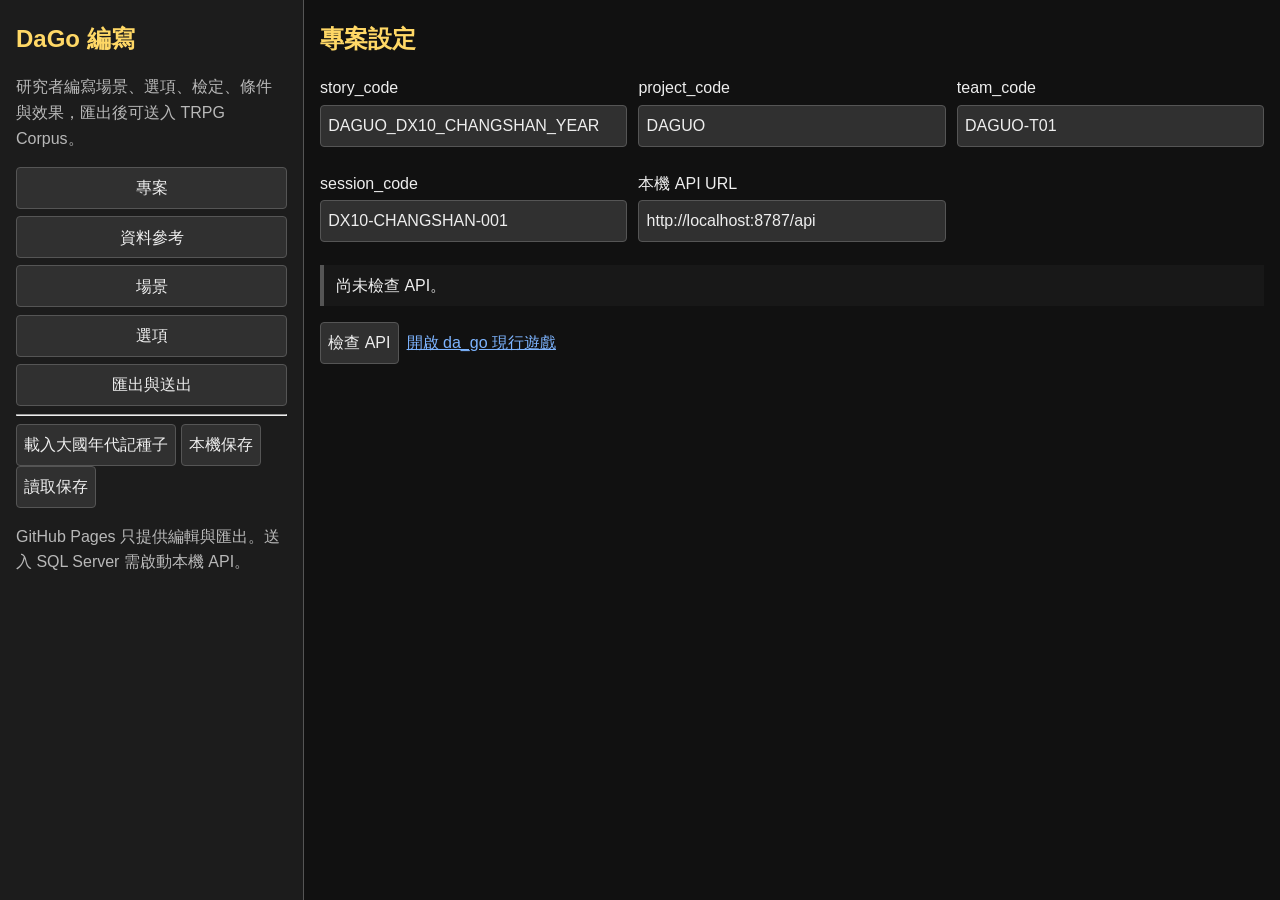
==== commit acd47c9a: "Add Changshan authoring seed" ====
--- a/web/dago-authoring.html
+++ b/web/dago-authoring.html
@@ -55,16 +55,16 @@
       <section id="metaPanel">
         <h2>專案設定</h2>
         <div class="grid">
-          <label>story_code<input id="storyCode" value="DAGUO_DC20_OPENING"></label>
+          <label>story_code<input id="storyCode" value="DAGUO_DX10_CHANGSHAN_YEAR"></label>
           <label>project_code<input id="projectCode" value="DAGUO"></label>
           <label>team_code<input id="teamCode" value="DAGUO-T01"></label>
-          <label>session_code<input id="sessionCode" value="DX20-NANJING-002"></label>
+          <label>session_code<input id="sessionCode" value="DX10-CHANGSHAN-001"></label>
           <label>本機 API URL<input id="apiBase" value="http://localhost:8787/api"></label>
         </div>
         <p id="apiStatus" class="status">尚未檢查 API。</p>
         <div class="row">
           <button id="checkApi" type="button">檢查 API</button>
-          <a href="https://dana-will-be-yours.github.io/da_go/game.html?v=1.9.2-fix2" target="_blank" rel="noopener">開啟 da_go 現行遊戲</a>
+          <a href="https://dana-will-be-yours.github.io/da_go/game.html?v=1.11.0-changshan-year" target="_blank" rel="noopener">開啟 da_go 現行遊戲</a>
         </div>
       </section>
 
@@ -136,7 +136,7 @@
   "use strict";
   const store = "dagoAuthoringDraftV2";
   const state = {
-    meta: {story_code: "DAGUO_DC20_OPENING", project_code: "DAGUO", team_code: "DAGUO-T01", session_code: "DX20-NANJING-002"},
+    meta: {story_code: "DAGUO_DX10_CHANGSHAN_YEAR", project_code: "DAGUO", team_code: "DAGUO-T01", session_code: "DX10-CHANGSHAN-001"},
     apiBase: "http://localhost:8787/api",
     passages: [],
     current: null,
@@ -196,7 +196,7 @@
 
   async function loadReference(fromApi) {
     syncMeta();
-    const url = fromApi ? state.apiBase + "/authoring-reference" : "dago-authoring-reference.json?v=1.9.3-authoring-pages";
+    const url = fromApi ? state.apiBase + "/authoring-reference" : "dago-authoring-reference.json?v=1.11.0-changshan-year";
     try {
       const response = await fetch(url, {cache: "no-store"});
       if (!response.ok) throw new Error("HTTP " + response.status);
@@ -234,7 +234,7 @@
     const skills = skillRows.map(row => `<span class="pill">${esc(row.name)} ${esc(row.attr || row.code)}</span>`).join("");
     const locs = locationRows.map(row => `<div class="item"><b>${esc(row.name)}</b><br><span class="muted">${esc(row.code)} / ${esc(row.type)}</span></div>`).join("");
     const tables = [...(ref.database_reference?.runtime_tables || []), ...(ref.database_reference?.authoring_tables || [])].map(x => `<span class="pill">${esc(x)}</span>`).join("");
-    $("referenceBox").innerHTML = `<div><h3>文本參考資料</h3>${docs}<h3>技能</h3><p>${skills}</p></div><aside class="card"><h3>資料庫內容</h3><p>${tables}</p><h3>南京地點</h3>${locs}</aside>`;
+    $("referenceBox").innerHTML = `<div><h3>文本參考資料</h3>${docs}<h3>技能</h3><p>${skills}</p></div><aside class="card"><h3>資料庫內容</h3><p>${tables}</p><h3>常山縣地點</h3>${locs}</aside>`;
   }
 
   function loadSeed() {
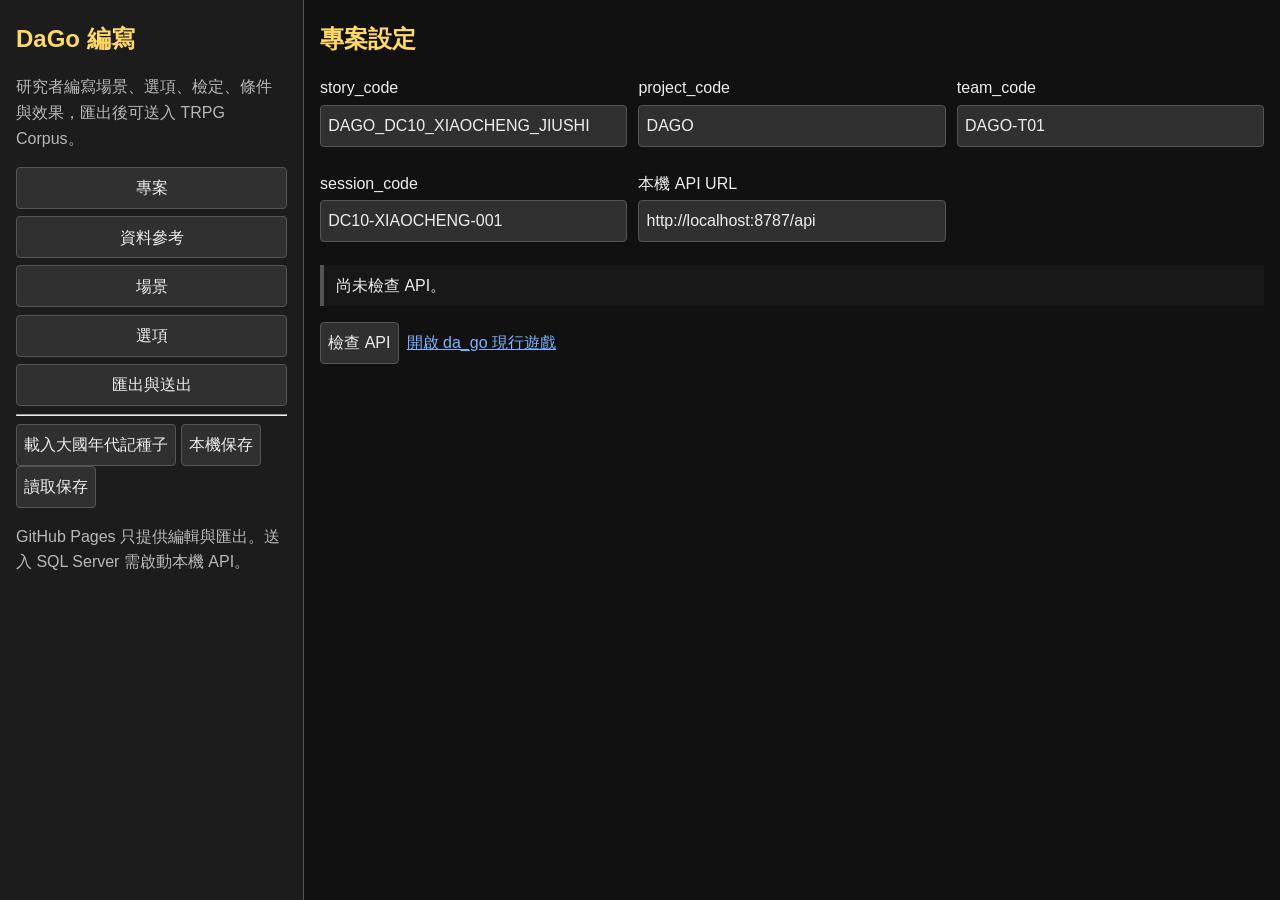
==== commit 61e852d2: "Sync Xiaocheng Jiushi authoring data" ====
--- a/web/dago-authoring.html
+++ b/web/dago-authoring.html
@@ -55,16 +55,16 @@
       <section id="metaPanel">
         <h2>專案設定</h2>
         <div class="grid">
-          <label>story_code<input id="storyCode" value="DAGUO_DX10_CHANGSHAN_YEAR"></label>
-          <label>project_code<input id="projectCode" value="DAGUO"></label>
-          <label>team_code<input id="teamCode" value="DAGUO-T01"></label>
-          <label>session_code<input id="sessionCode" value="DX10-CHANGSHAN-001"></label>
+          <label>story_code<input id="storyCode" value="DAGO_DC10_XIAOCHENG_JIUSHI"></label>
+          <label>project_code<input id="projectCode" value="DAGO"></label>
+          <label>team_code<input id="teamCode" value="DAGO-T01"></label>
+          <label>session_code<input id="sessionCode" value="DC10-XIAOCHENG-001"></label>
           <label>本機 API URL<input id="apiBase" value="http://localhost:8787/api"></label>
         </div>
         <p id="apiStatus" class="status">尚未檢查 API。</p>
         <div class="row">
           <button id="checkApi" type="button">檢查 API</button>
-          <a href="https://dana-will-be-yours.github.io/da_go/game.html?v=1.11.0-changshan-year" target="_blank" rel="noopener">開啟 da_go 現行遊戲</a>
+          <a href="https://dana-will-be-yours.github.io/da_go/game.html?v=1.11.1-xiaocheng-local" target="_blank" rel="noopener">開啟 da_go 現行遊戲</a>
         </div>
       </section>
 
@@ -136,7 +136,7 @@
   "use strict";
   const store = "dagoAuthoringDraftV2";
   const state = {
-    meta: {story_code: "DAGUO_DX10_CHANGSHAN_YEAR", project_code: "DAGUO", team_code: "DAGUO-T01", session_code: "DX10-CHANGSHAN-001"},
+    meta: {story_code: "DAGO_DC10_XIAOCHENG_JIUSHI", project_code: "DAGO", team_code: "DAGO-T01", session_code: "DC10-XIAOCHENG-001"},
     apiBase: "http://localhost:8787/api",
     passages: [],
     current: null,
@@ -196,7 +196,7 @@
 
   async function loadReference(fromApi) {
     syncMeta();
-    const url = fromApi ? state.apiBase + "/authoring-reference" : "dago-authoring-reference.json?v=1.11.0-changshan-year";
+    const url = fromApi ? state.apiBase + "/authoring-reference" : "dago-authoring-reference.json?v=1.11.1-xiaocheng-local";
     try {
       const response = await fetch(url, {cache: "no-store"});
       if (!response.ok) throw new Error("HTTP " + response.status);
